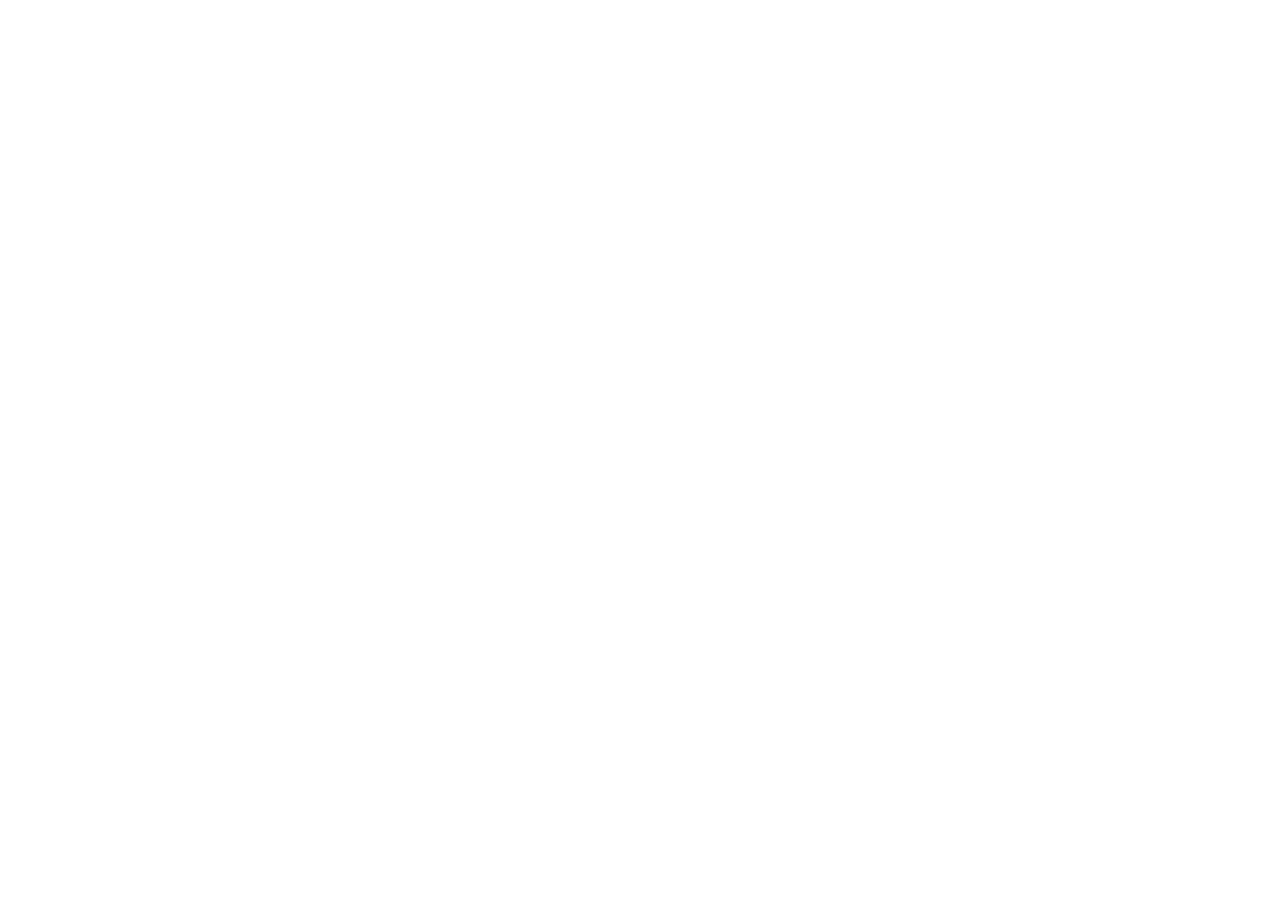
==== contact.html @ 758a144c "initial commit" ====
<!DOCTYPE html>
<html lang="en">
    
<head>
    <meta charset="UTF-8">
    <meta name="viewport" content="width=device-width, initial-scale=1.0">
    <meta http-equiv="X-UA-Compatible" content="ie=edge">
    <title>Document</title>
</head>

<body>
    
</body>
</html>
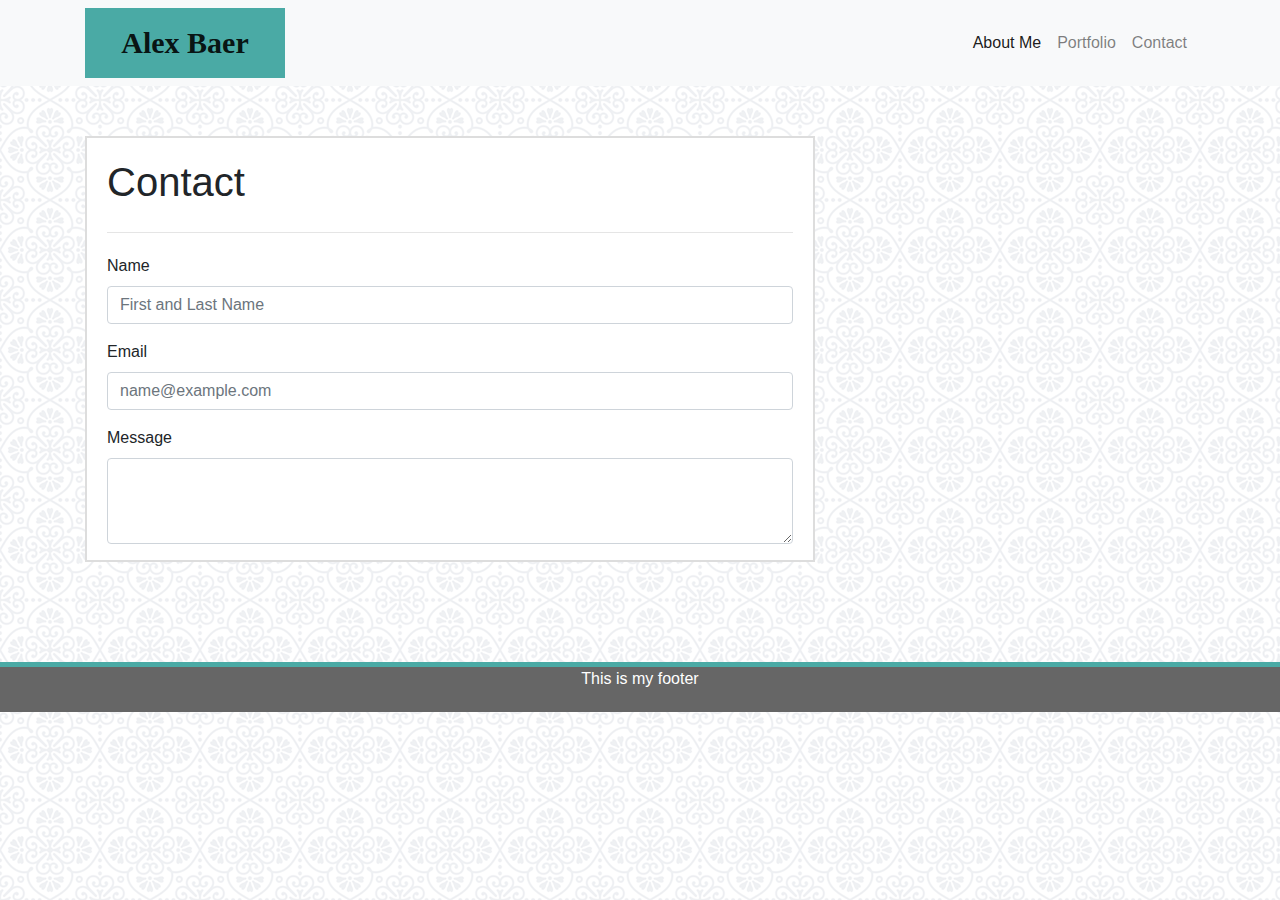
==== commit da875de5: "submitting pages" ====
--- a/contact.html
+++ b/contact.html
@@ -1,14 +1,68 @@
 <!DOCTYPE html>
 <html lang="en">
-    
+
 <head>
     <meta charset="UTF-8">
     <meta name="viewport" content="width=device-width, initial-scale=1.0">
-    <meta http-equiv="X-UA-Compatible" content="ie=edge">
-    <title>Document</title>
+    <title>Bootstrap-Portfolio</title>
+    <link rel="stylesheet" href="https://stackpath.bootstrapcdn.com/bootstrap/4.3.1/css/bootstrap.min.css" integrity="sha384-ggOyR0iXCbMQv3Xipma34MD+dH/1fQ784/j6cY/iJTQUOhcWr7x9JvoRxT2MZw1T" crossorigin="anonymous">
+    <link rel="stylesheet" href="stylesheet.css">
 </head>
 
-<body>
-    
+<body background="Assets/regal.png">
+    <!--Nav Bar-->
+    <header>
+            <nav class="navbar navbar-expand-lg navbar-light bg-light">
+                <div class="container">
+                    <div class="navbar-header">
+                            <a class="navbar-brand" href="index.html">Alex Baer</a>
+                    </div>
+                    <ul class="navbar-nav">
+                            <li class="nav-item active">
+                              <a class="nav-link" href="index.html">About Me <span class="sr-only">(current)</span></a>
+                            </li>
+                            <li class="nav-item">
+                              <a class="nav-link" href="portfolio.html">Portfolio</a>
+                            </li>
+                            <li class="nav-item">
+                              <a class="nav-link" href="contact.html">Contact</a>
+                            </li>
+                          </ul>
+                </div>
+                  </nav>
+    </header>
+
+    <!--About Me-->
+<div class="container" id="main-content">
+        <div class="row">
+            <div class="col-lg-8 col-md-8 col-sm-12">
+                <section class="main-section">
+                    <h1>Contact</h1>
+                    <hr>
+                    <form>
+                            <div class="form-group">
+                              <label for="exampleFormControlInput1">Name</label>
+                              <input type="email" class="form-control" id="exampleFormControlInput1" placeholder="First and Last Name">
+                            </div>
+                            <div class="form-group">
+                                    <label for="exampleFormControlInput1">Email</label>
+                                    <input type="email" class="form-control" id="exampleFormControlInput1" placeholder="name@example.com">
+                                  </div>
+                            <div class="form-group">
+                              <label for="exampleFormControlTextarea1">Message</label>
+                              <textarea class="form-control" id="exampleFormControlTextarea1" rows="3"></textarea>
+                            </div>
+                          </form>
+                </section>
+            
+            </div>
+        </div>
+</div>
+    <!--Footer-->
+    <div class="row">
+            <footer class="footer">
+                This is my footer
+            </footer>
+            </div>
 </body>
 </html>--- a/stylesheet.css
+++ b/stylesheet.css
@@ -0,0 +1,123 @@
+
+
+.navbar-brand {
+    float: left;
+    width: 200px;
+    height: 100%;
+    font-size: 30px;
+    font-weight: 700;
+    text-align: center;
+    line-height: 60px;
+    background: #4aaaa5;
+    color: #ffffff;
+    font-family: Georgia, 'Times New Roman', Times, serif;
+}
+
+.navbar-brand a {
+    color: #ffffff
+}
+.navbar-light{
+    color: #ffffff
+}
+
+nav a:hover {
+    background-color: #ddd;
+    color: black;
+  }
+  nav a:visited {
+    
+    color: #ddd;
+  }
+
+.main-section {
+padding-top: 20px;
+/* margin-right: 20px; */
+/* margin-left: 20px; */
+margin-top: 50px;
+border: 2px solid #dddddd;
+background: #ffffff;
+font-family: 'Arial', 'Helvetica Neue', Helvetica, sans-serif;
+overflow: auto;
+}
+
+.main-section h1 {
+    padding-bottom: 10px;
+    margin-left: 20px;
+}
+
+.main-section hr {
+    padding-bottom: 5px;
+    margin-right: 20px;
+    margin-left: 20px;
+}
+
+.main-section p {
+    /* margin-right: 20px; */
+    text-align: justify;
+    padding-left: 20px;
+    padding-right: 20px;
+    /* margin-left: 20px; */
+}
+
+.rounded {
+margin-left: 20px;
+margin-right: 20px;
+}
+
+#AboutMeImage {
+    /* box-sizing: border-box; */
+}
+
+.box {
+    float: left;
+    height: 300px;
+    width: 300px;
+    margin: 20px;
+    text-align: center;
+    color: white;
+    font-size: 18px;
+  }
+  
+  .box p {
+      background: #4aaaa5;
+      margin-top: 200px;
+      padding: 10px;
+  }
+  
+  #box1 {
+      background: gray;
+  }
+  
+  #box2 {
+      background: gray;
+  }
+  
+  #box3 {
+      background: gray;
+  }
+  
+  #box4 {
+      background: gray;
+  }
+  
+  #box5 {
+      background: gray;
+  }
+
+form {
+    margin-left: 20px;
+    margin-right: 20px;
+}
+
+.footer {
+    /* position: fixed; */
+    left: 0;
+    bottom: 0;
+    width: 100%;
+    background: #666666;
+    color: white;
+    text-align: center;
+    height: 50px;
+    border-top: 5px solid #4aaaa5;
+    margin-top: 100px;
+}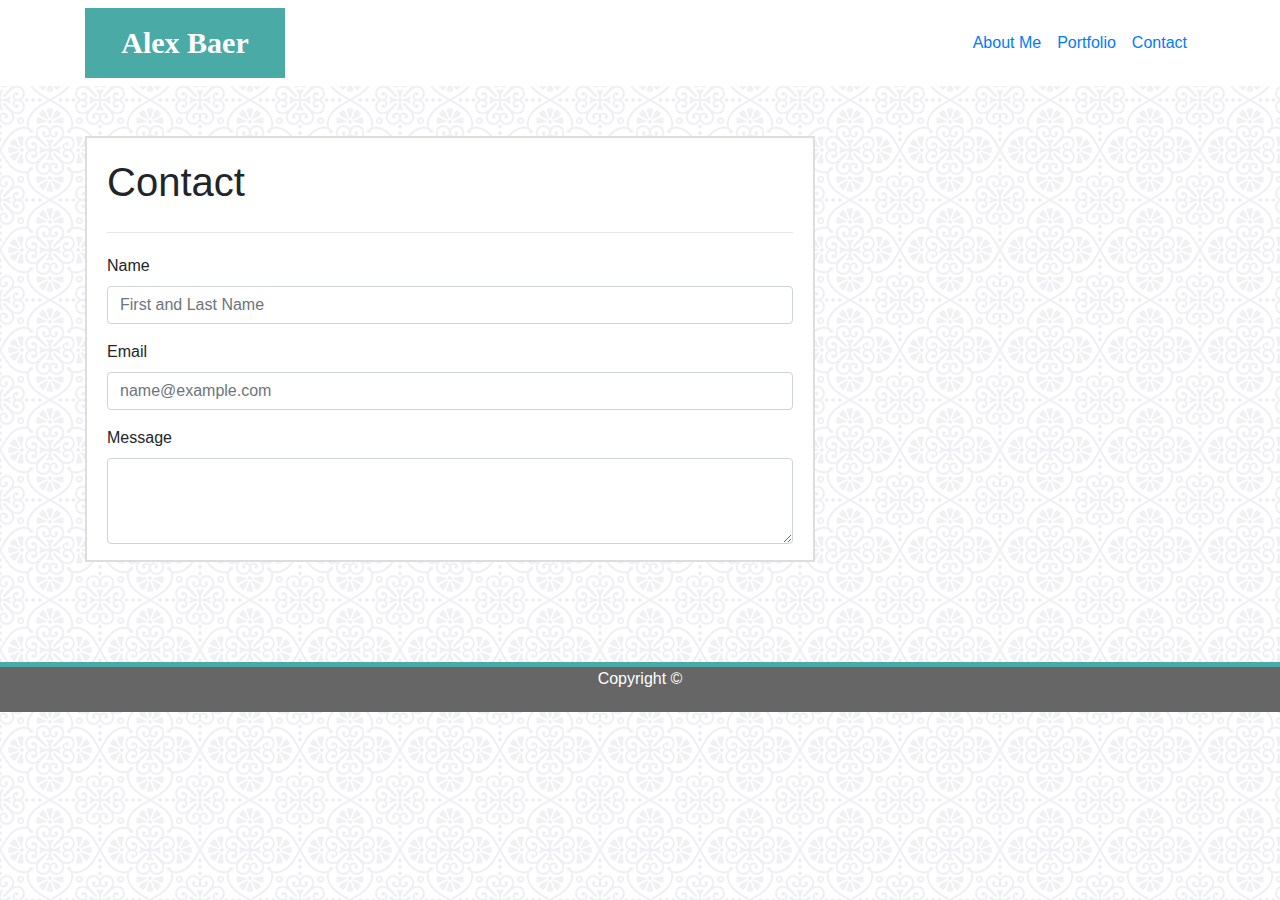
==== commit 527a872c: "fix to header and footer" ====
--- a/contact.html
+++ b/contact.html
@@ -10,27 +10,27 @@
 </head>
 
 <body background="Assets/regal.png">
-    <!--Nav Bar-->
-    <header>
-            <nav class="navbar navbar-expand-lg navbar-light bg-light">
-                <div class="container">
-                    <div class="navbar-header">
-                            <a class="navbar-brand" href="index.html">Alex Baer</a>
-                    </div>
-                    <ul class="navbar-nav">
-                            <li class="nav-item active">
-                              <a class="nav-link" href="index.html">About Me <span class="sr-only">(current)</span></a>
-                            </li>
-                            <li class="nav-item">
-                              <a class="nav-link" href="portfolio.html">Portfolio</a>
-                            </li>
-                            <li class="nav-item">
-                              <a class="nav-link" href="contact.html">Contact</a>
-                            </li>
-                          </ul>
-                </div>
-                  </nav>
-    </header>
+  <!--Nav Bar-->
+  <header>
+          <nav class="navbar navbar-expand-lg">
+              <div class="container">
+                  <div class="navbar-header">
+                          <a class="navbar-brand" href="index.html">Alex Baer</a>
+                  </div>
+                  <ul class="navbar-nav">
+                          <li class="nav-item active">
+                            <a class="nav-link" href="index.html">About Me <span class="sr-only">(current)</span></a>
+                          </li>
+                          <li class="nav-item">
+                            <a class="nav-link" href="portfolio.html">Portfolio</a>
+                          </li>
+                          <li class="nav-item">
+                            <a class="nav-link" href="contact.html">Contact</a>
+                          </li>
+                        </ul>
+              </div>
+                </nav>
+  </header>
 
     <!--About Me-->
 <div class="container" id="main-content">
@@ -61,7 +61,7 @@
     <!--Footer-->
     <div class="row">
             <footer class="footer">
-                This is my footer
+                Copyright &copy
             </footer>
             </div>
 </body>
--- a/stylesheet.css
+++ b/stylesheet.css
@@ -1,4 +1,7 @@
 
+header {
+    background: #ffffff;
+}
 
 .navbar-brand {
     float: left;
@@ -16,16 +19,16 @@
 .navbar-brand a {
     color: #ffffff
 }
-.navbar-light{
+/* .navbar-light{
     color: #ffffff
-}
+} */
 
 nav a:hover {
-    background-color: #ddd;
+    background-color: #4aaaa5;
     color: black;
   }
+
   nav a:visited {
-    
     color: #ddd;
   }
 
@@ -38,6 +41,7 @@
 background: #ffffff;
 font-family: 'Arial', 'Helvetica Neue', Helvetica, sans-serif;
 overflow: auto;
+margin-bottom: 100px;
 }
 
 .main-section h1 {
@@ -110,7 +114,7 @@
 }
 
 .footer {
-    /* position: fixed; */
+    position: bottom fixed;
     left: 0;
     bottom: 0;
     width: 100%;
@@ -119,5 +123,59 @@
     text-align: center;
     height: 50px;
     border-top: 5px solid #4aaaa5;
-    margin-top: 100px;
-}+    /* margin-top: 100px; */
+}
+
+@media screen and (max-width: 768px) {
+   .box {
+       /* float: left; */
+       height: 150px;
+       width: 150px;
+   }
+
+   .box p {
+       margin-top: 80px;
+       font-size: 13px;
+       text-align: center;
+   }
+}
+
+@media screen and (max-width: 640px) {
+ 
+      
+      .navbar-brand {
+        float: none;
+        position: absolute;
+        top: 0;
+        left: 0;
+        right: 0;
+        /* transform: translate (-50%, -50%); */
+        width: 100%;
+        height: 60px;
+        }
+
+        .navbar-nav {
+            text-align: center;
+        }
+        .navbar-nav ul {
+            float: none;
+            position: relative;
+            /* display: fixed; */
+            top: 75px;
+            margin-bottom: 15px;
+            right: 30px;
+            justify-content: center;
+            display: flex;
+            display: inline-block;
+            /* display: inline-block; */
+        }
+
+        .navbar-nav li {
+            display: inline-block;
+        }
+        
+        .navbar-nav a {
+            display: inline-block;
+        }
+}
+   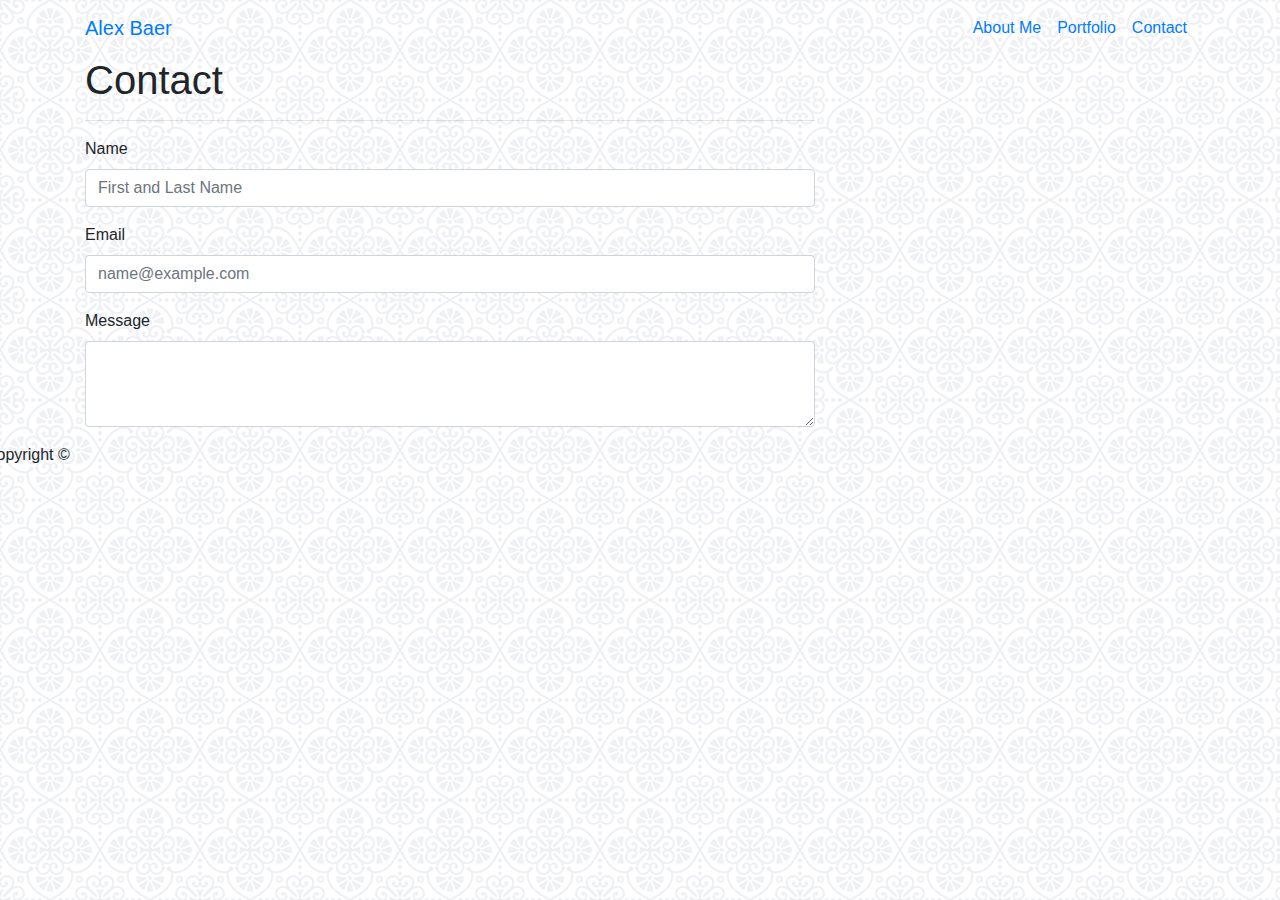
==== commit c120a7d8: "media queries added" ====
--- a/contact.html
+++ b/contact.html
@@ -6,7 +6,7 @@
     <meta name="viewport" content="width=device-width, initial-scale=1.0">
     <title>Bootstrap-Portfolio</title>
     <link rel="stylesheet" href="https://stackpath.bootstrapcdn.com/bootstrap/4.3.1/css/bootstrap.min.css" integrity="sha384-ggOyR0iXCbMQv3Xipma34MD+dH/1fQ784/j6cY/iJTQUOhcWr7x9JvoRxT2MZw1T" crossorigin="anonymous">
-    <link rel="stylesheet" href="stylesheet.css">
+    <link rel="stylesheet" href="assets/stylesheet.css">
 </head>
 
 <body background="Assets/regal.png">
